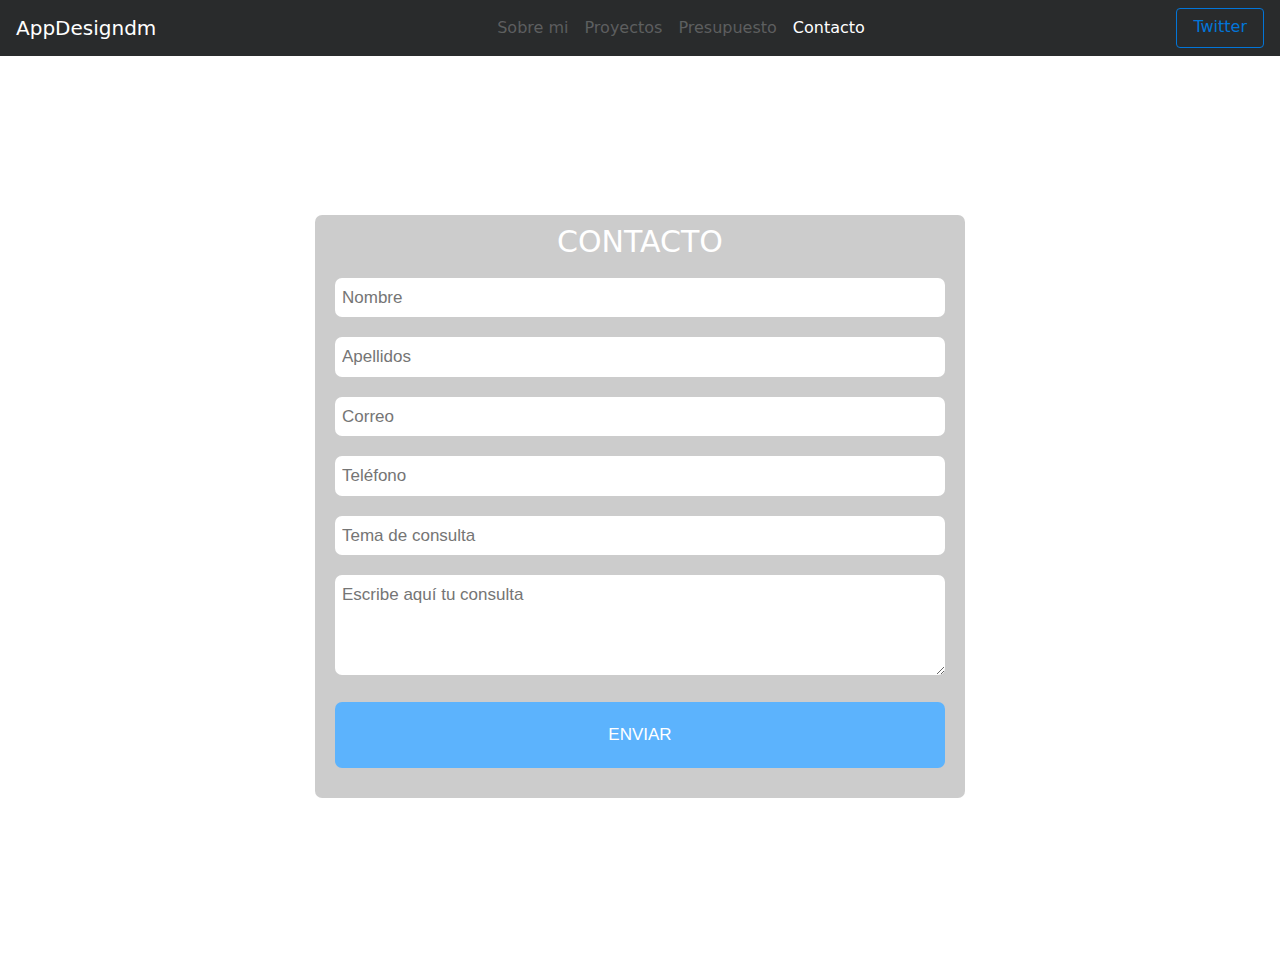
==== contacto.html @ 22feafa4 "Actualización" ====
<!DOCTYPE html>


<html lang="es">
<html>

<head>
	<meta http-equiv="refresh" content="10" />
	<meta charset="utf-8">
	<meta name="viewport" content="width=device-width", user-scalable=no, initial-scale=1.0, maximum-scale=1.0, minimum-scale=1.0>
	<!--Enlance a archivo css-->
	<link rel="stylesheet" type="text/css" href="css/bootstrap.min.css">
	
	<title>Programación de apps & web</title>

	<style>
		.slider{

			height:100vh;
		}
		form {
			width: 650px;
			margin: auto;
			background: rgba(0,0,0,0.2);
			padding: 10px 20px;
			box-sizing: border-box;
			margin-top: auto;
			border-radius: 7px;
		}

		h2 {
			color: #fff;
			text-align: center;
			margin: 0;
			font-size: 30px;
			margin-bottom: 20px;
		}

		input, textarea {
			width: 100%;
			margin-bottom: 20px;
			padding: 7px;
			box-sizing: border-box;
			font-size: 17px;
			border: none;
			border-radius: 7px;
		}

		textarea {
			min-height: 100px;
			max-height: 200px;
			max-width: 100%;
		}

		#boton{
			background: #5cb3fd;
			color: #fff;
			padding: 20px;
		}

		#boton:hover {
			cursor: pointer;
		}


		@media (max-width:480px) {
			form{
				width: 100%;
			}
		}
		footer{
			padding-top: 20px;
		}

	</style>

</head>


<body >

<!--Página inicial de la web-->

<!--Barra de navegación-->
<nav class="navbar navbar-inverse bg-inverse navbar-toggleable-sm sticky-top">
	<button class="navbar-toggler navbar-toggler-right" type="button" data-toggle="collapse" data-target="#navbarTogglerDemo01" aria-controls="navbarTogglerDemo01" aria-expanded="false" aria-label="Toggle navigation">
		<span class="navbar-toggler-icon"></span>
	</button>
<a class="navbar-brand" href="index.html">AppDesigndm</a>
	<div class="collapse navbar-collapse" id="navbarTogglerDemo01">>



	<div class="navbar-nav mr-auto ml-auto text-center">
		<a class="nav-item nav-link disabled" href="index.html">Sobre mi</a>
		<a class="nav-item nav-link disabled" href="proyectos.html">Proyectos</a>
		<a class="nav-item nav-link disabled" href="proyectos.html">Presupuesto</a>
		<a class="nav-item nav-link active" href="contacto.html">Contacto</a>

	</div>
		<div class="d-flex justify-content-center">
			<a href="#" class="btn btn-outline-primary">Twitter</a>
		</div>

	</div>
</nav>

<!--Body de la página web con contenido-->
<section class="container-fluid d-flex slider justify-content-center align-items-center">
	<section class="container row">
		<form action="enviar.php" method="post">
		<h2>CONTACTO</h2>
		<input type="text" name="nombre" placeholder="Nombre" required>
		<input type="text" name="apellidos" placeholder="Apellidos" required>
		<input type="text" name="correo" placeholder="Correo" required>
		<input type="text" name="telefono" placeholder="Teléfono" required>
		<input type="text" name="asunto" placeholder="Tema de consulta" required>
		<textarea name="mensaje" placeholder="Escribe aquí tu consulta" required></textarea>
		<input type="submit" value="ENVIAR" id="boton">
		</form>
	</section>
</section>


<!--Link a los archivos necesarios de javascript jquery y bootstrap.-->
	<script src="js/jquery-3.2.1.min.js"></script>
	<script src="js/tether.min.js"></script>
	<script src="js/bootstrap.min.js"></script>
</body>
</html>
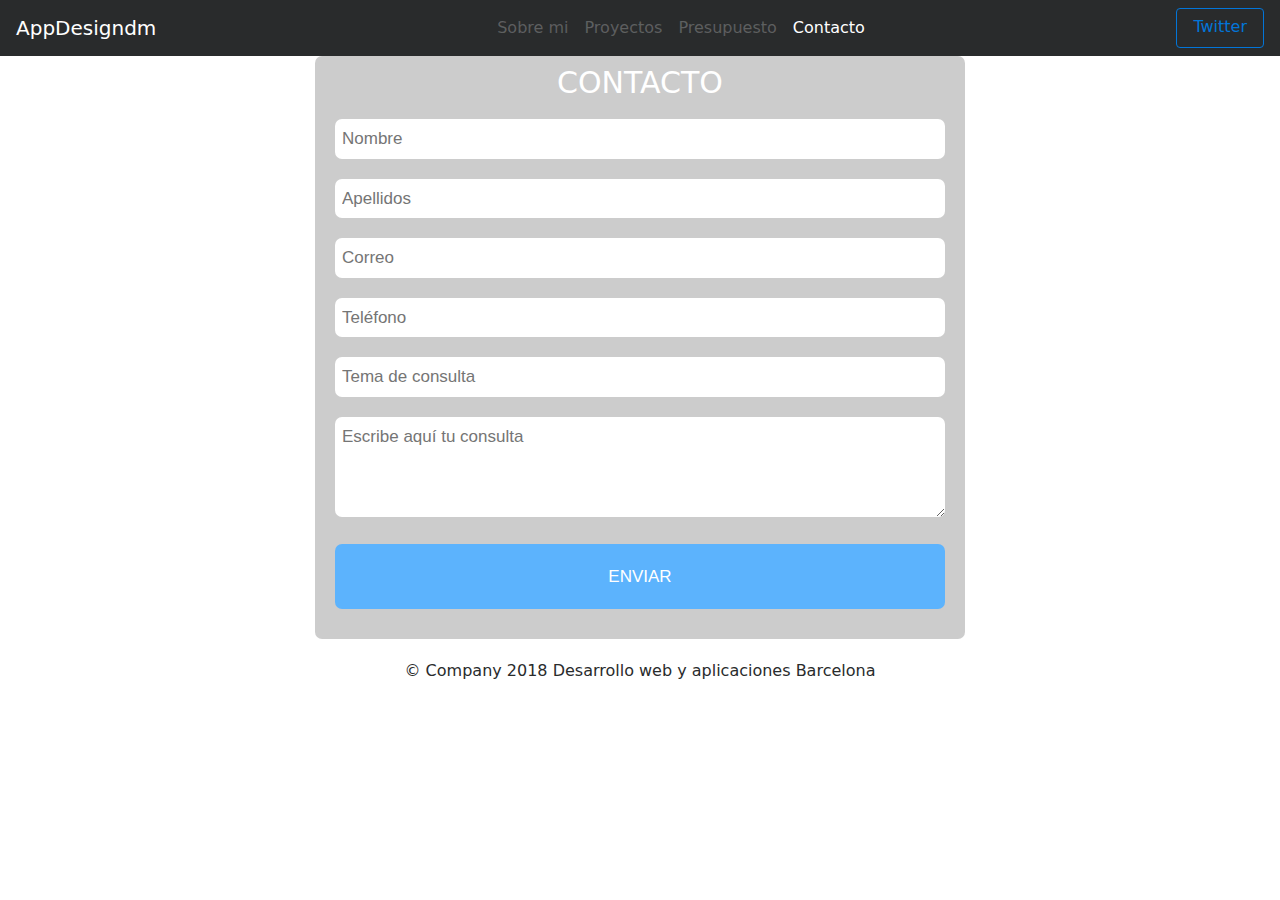
==== commit 14b60335: "Cambios y se añaden cosas nuevas." ====
--- a/contacto.html
+++ b/contacto.html
@@ -14,10 +14,6 @@
 	<title>Programación de apps & web</title>
 
 	<style>
-		.slider{
-
-			height:100vh;
-		}
 		form {
 			width: 650px;
 			margin: auto;
@@ -106,20 +102,27 @@
 </nav>
 
 <!--Body de la página web con contenido-->
-<section class="container-fluid d-flex slider justify-content-center align-items-center">
-	<section class="container row">
-		<form action="enviar.php" method="post">
-		<h2>CONTACTO</h2>
-		<input type="text" name="nombre" placeholder="Nombre" required>
-		<input type="text" name="apellidos" placeholder="Apellidos" required>
-		<input type="text" name="correo" placeholder="Correo" required>
-		<input type="text" name="telefono" placeholder="Teléfono" required>
-		<input type="text" name="asunto" placeholder="Tema de consulta" required>
-		<textarea name="mensaje" placeholder="Escribe aquí tu consulta" required></textarea>
-		<input type="submit" value="ENVIAR" id="boton">
-		</form>
+<div class="container">
+	<section class="container-fluid d-flex justify-content-center align-items-center">
+			<form action="enviar.php" method="post">
+				<h2>CONTACTO</h2>
+				<input type="text" name="nombre" placeholder="Nombre" required>
+				<input type="text" name="apellidos" placeholder="Apellidos" required>
+				<input type="text" name="correo" placeholder="Correo" required>
+				<input type="text" name="telefono" placeholder="Teléfono" required>
+				<input type="text" name="asunto" placeholder="Tema de consulta" required>
+				<textarea name="mensaje" placeholder="Escribe aquí tu consulta" required></textarea>
+				<input type="submit" value="ENVIAR" id="boton">
+			</form>
 	</section>
-</section>
+	<div class="container"
+	<hr>
+	<footer>
+		<p class="text-center">&copy; Company 2018 Desarrollo web y aplicaciones Barcelona</p>
+	</footer>
+</div>
+</div>
+
 
 
 <!--Link a los archivos necesarios de javascript jquery y bootstrap.-->
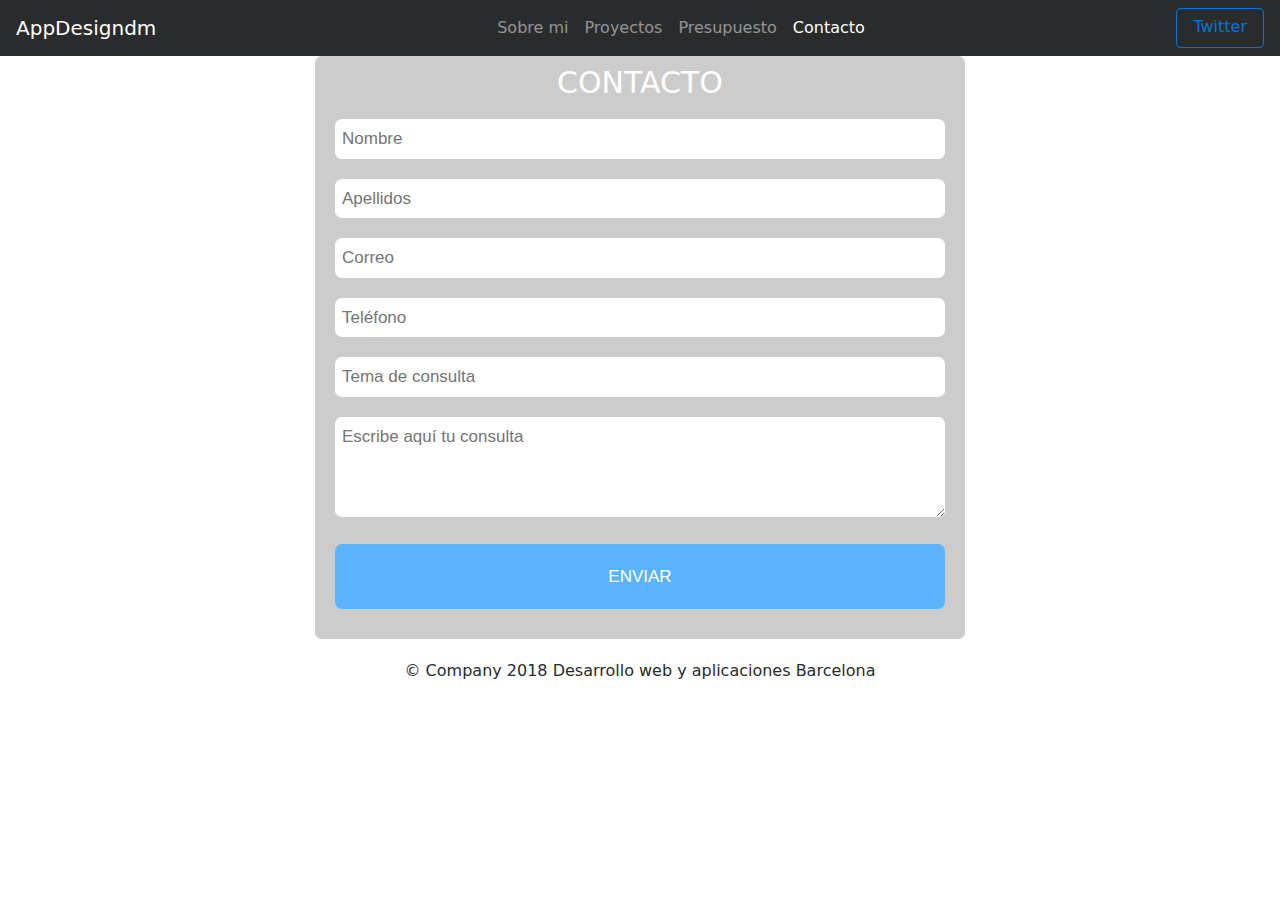
==== commit 88fa8256: "Activar items menu" ====
--- a/contacto.html
+++ b/contacto.html
@@ -88,9 +88,9 @@
 
 
 	<div class="navbar-nav mr-auto ml-auto text-center">
-		<a class="nav-item nav-link disabled" href="index.html">Sobre mi</a>
-		<a class="nav-item nav-link disabled" href="proyectos.html">Proyectos</a>
-		<a class="nav-item nav-link disabled" href="proyectos.html">Presupuesto</a>
+		<a class="nav-item nav-link" href="index.html">Sobre mi</a>
+		<a class="nav-item nav-link" href="proyectos.html">Proyectos</a>
+		<a class="nav-item nav-link" href="proyectos.html">Presupuesto</a>
 		<a class="nav-item nav-link active" href="contacto.html">Contacto</a>
 
 	</div>
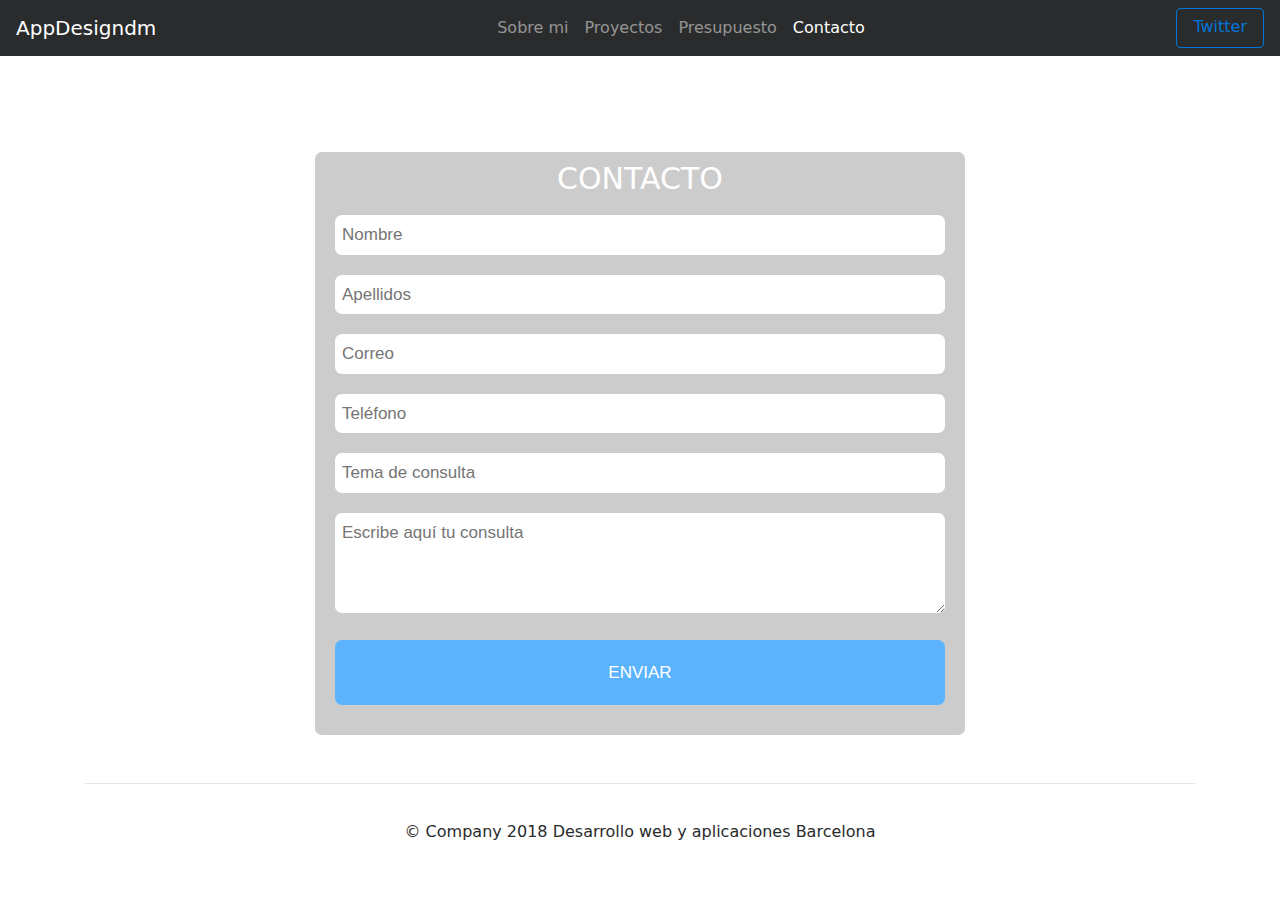
==== commit f97dc54f: "Se corrigen errores y se añaden nuevas opciones como menús desplegables." ====
--- a/contacto.html
+++ b/contacto.html
@@ -5,7 +5,6 @@
 <html>
 
 <head>
-	<meta http-equiv="refresh" content="10" />
 	<meta charset="utf-8">
 	<meta name="viewport" content="width=device-width", user-scalable=no, initial-scale=1.0, maximum-scale=1.0, minimum-scale=1.0>
 	<!--Enlance a archivo css-->
@@ -67,6 +66,12 @@
 		footer{
 			padding-top: 20px;
 		}
+		body{
+			height: 100vh;
+		}
+		.color{
+			background: #5cb3fd;
+		}
 
 	</style>
 
@@ -90,9 +95,8 @@
 	<div class="navbar-nav mr-auto ml-auto text-center">
 		<a class="nav-item nav-link" href="index.html">Sobre mi</a>
 		<a class="nav-item nav-link" href="proyectos.html">Proyectos</a>
-		<a class="nav-item nav-link" href="proyectos.html">Presupuesto</a>
+		<a class="nav-item nav-link" href="presupuestos.html">Presupuesto</a>
 		<a class="nav-item nav-link active" href="contacto.html">Contacto</a>
-
 	</div>
 		<div class="d-flex justify-content-center">
 			<a href="#" class="btn btn-outline-primary">Twitter</a>
@@ -102,9 +106,10 @@
 </nav>
 
 <!--Body de la página web con contenido-->
-<div class="container">
+
+<div class="container mt-5">
 	<section class="container-fluid d-flex justify-content-center align-items-center">
-			<form action="enviar.php" method="post">
+			<form class="mt-5" action="enviar.php" method="post">
 				<h2>CONTACTO</h2>
 				<input type="text" name="nombre" placeholder="Nombre" required>
 				<input type="text" name="apellidos" placeholder="Apellidos" required>
@@ -115,12 +120,11 @@
 				<input type="submit" value="ENVIAR" id="boton">
 			</form>
 	</section>
-	<div class="container"
-	<hr>
+	<hr class="mt-5">
 	<footer>
 		<p class="text-center">&copy; Company 2018 Desarrollo web y aplicaciones Barcelona</p>
 	</footer>
-</div>
+
 </div>
 
 
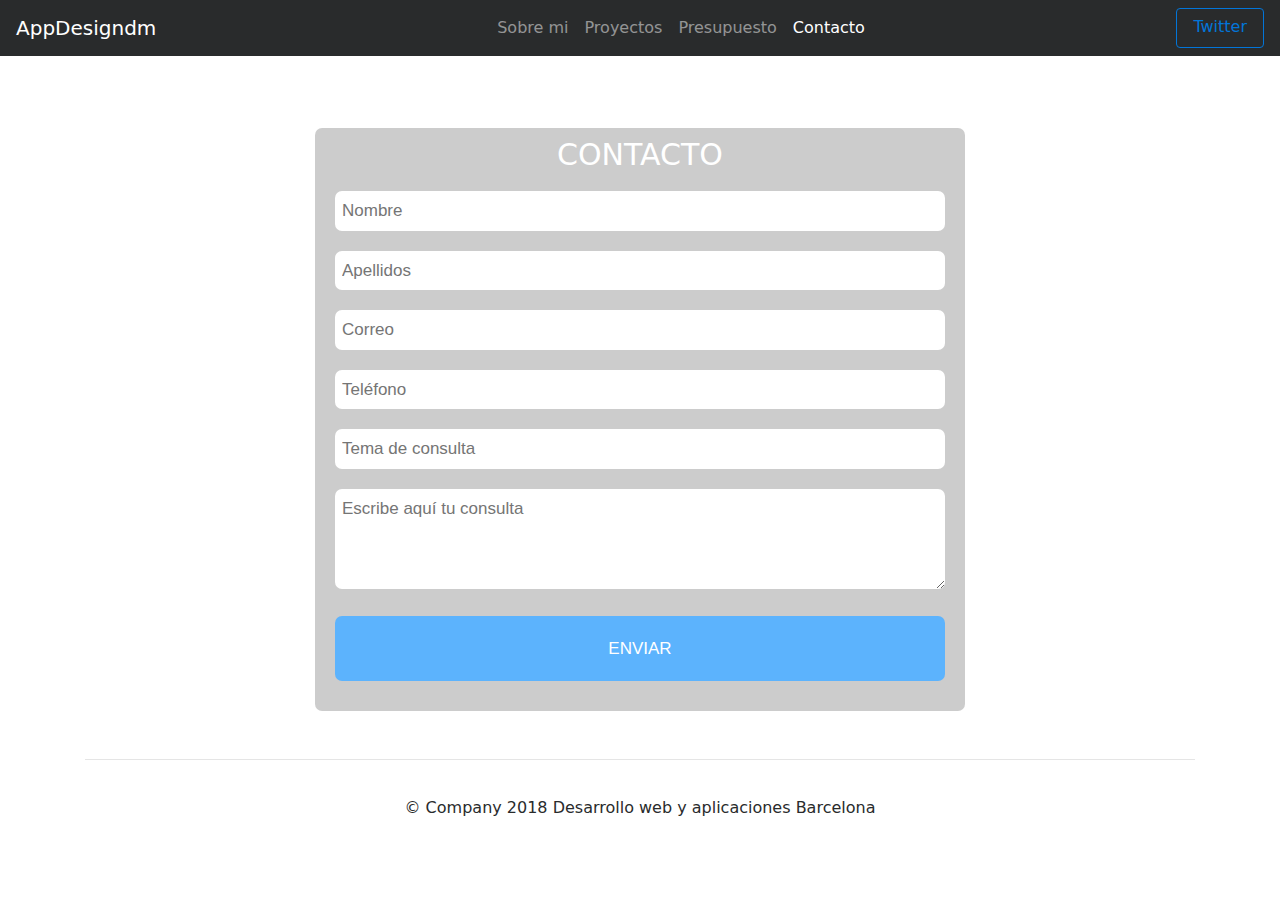
==== commit 55c6d5b1: "Cambio de margen-top." ====
--- a/contacto.html
+++ b/contacto.html
@@ -107,7 +107,7 @@
 
 <!--Body de la página web con contenido-->
 
-<div class="container mt-5">
+<div class="container mt-4">
 	<section class="container-fluid d-flex justify-content-center align-items-center">
 			<form class="mt-5" action="enviar.php" method="post">
 				<h2>CONTACTO</h2>
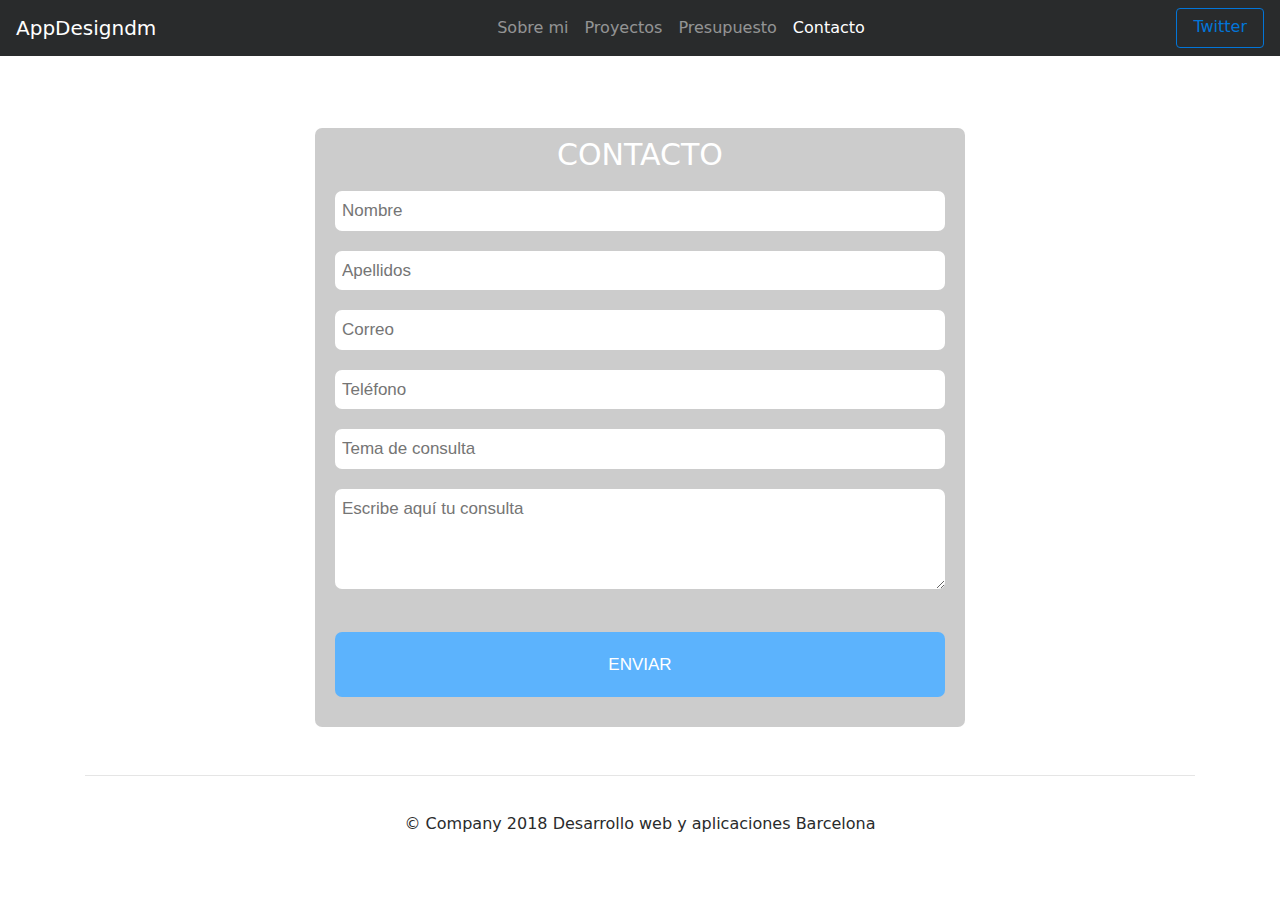
==== commit 76ad6546: "Se implementa la captcha, funciona correctamente y es reponsive." ====
--- a/contacto.html
+++ b/contacto.html
@@ -9,6 +9,7 @@
 	<meta name="viewport" content="width=device-width", user-scalable=no, initial-scale=1.0, maximum-scale=1.0, minimum-scale=1.0>
 	<!--Enlance a archivo css-->
 	<link rel="stylesheet" type="text/css" href="css/bootstrap.min.css">
+	<script src='https://www.google.com/recaptcha/api.js'></script>
 	
 	<title>Programación de apps & web</title>
 
@@ -60,7 +61,7 @@
 
 		@media (max-width:480px) {
 			form{
-				width: 100%;
+				width: 110%;
 			}
 		}
 		footer{
@@ -117,7 +118,12 @@
 				<input type="text" name="telefono" placeholder="Teléfono" required>
 				<input type="text" name="asunto" placeholder="Tema de consulta" required>
 				<textarea name="mensaje" placeholder="Escribe aquí tu consulta" required></textarea>
-				<input type="submit" value="ENVIAR" id="boton">
+				<div class="container-fluid">
+					<div class="row align-items-center text-center justify-content-center">
+				<div class="g-recaptcha" data-sitekey="6LeF_kIUAAAAAGmagbR14ZWkaPCtw2F7bdZNI_GO"></div>
+					</div>
+					</div>
+				<input class="mt-3" type="submit" value="ENVIAR" id="boton">
 			</form>
 	</section>
 	<hr class="mt-5">
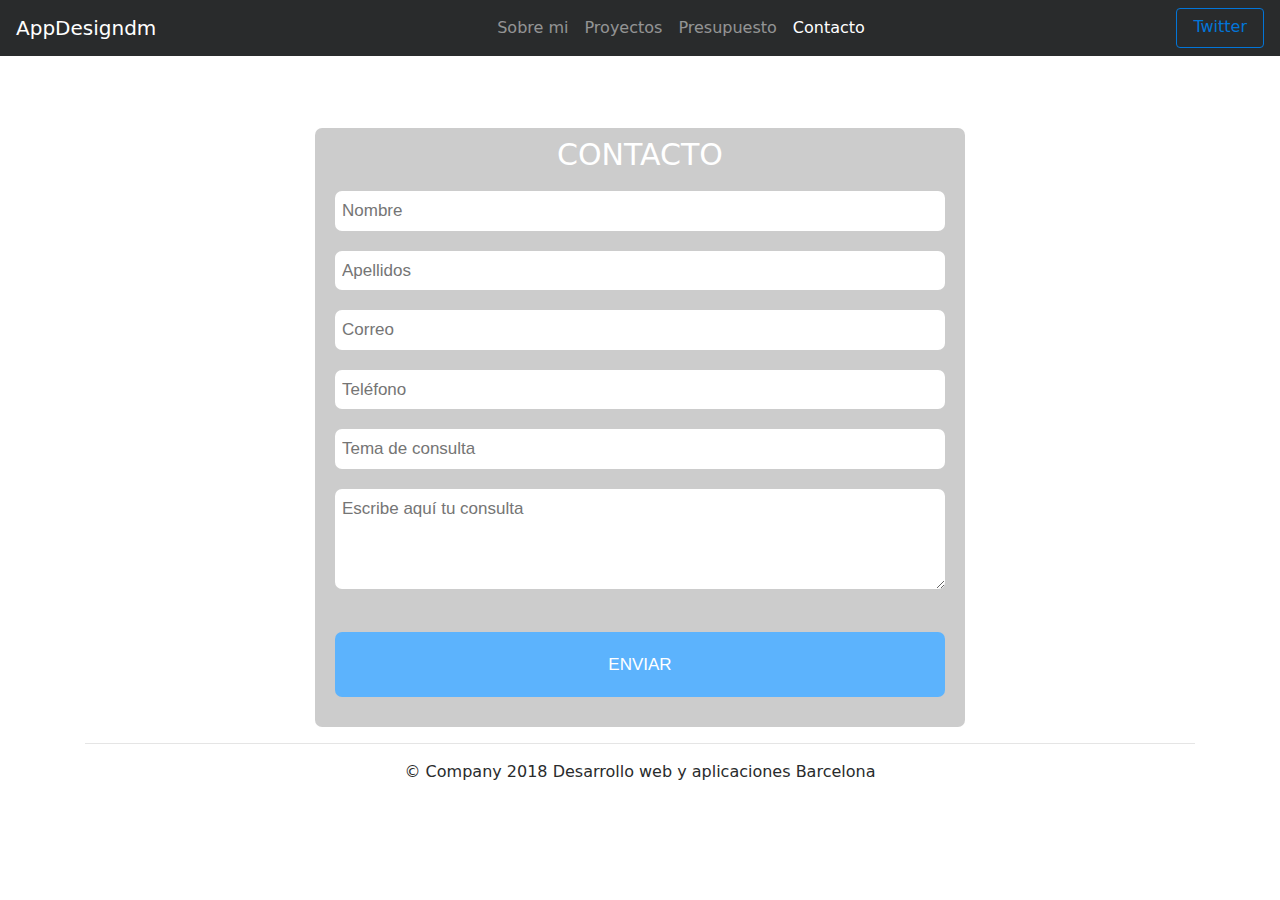
==== commit e7312451: "Corrección en los paddings." ====
--- a/contacto.html
+++ b/contacto.html
@@ -64,9 +64,6 @@
 				width: 110%;
 			}
 		}
-		footer{
-			padding-top: 20px;
-		}
 		body{
 			height: 100vh;
 		}
@@ -126,7 +123,7 @@
 				<input class="mt-3" type="submit" value="ENVIAR" id="boton">
 			</form>
 	</section>
-	<hr class="mt-5">
+	<hr>
 	<footer>
 		<p class="text-center">&copy; Company 2018 Desarrollo web y aplicaciones Barcelona</p>
 	</footer>
